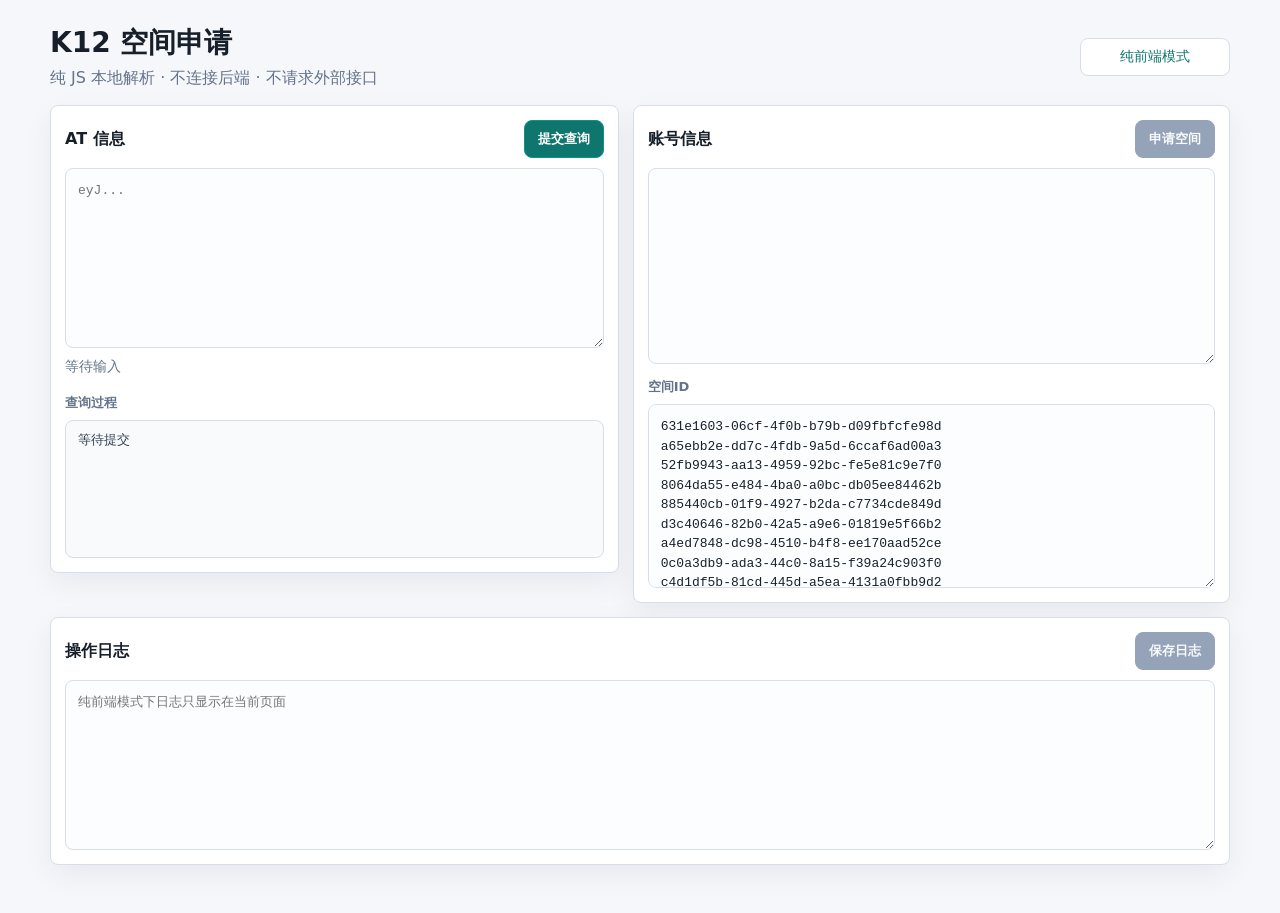
==== static/js.html @ ba9e9958 "2026.7.2A" ====
<!doctype html>
<html lang="zh-CN">
<head>
  <meta charset="utf-8" />
  <meta name="viewport" content="width=device-width, initial-scale=1" />
  <title>K12 空间申请 - 纯 JS</title>
  <link rel="stylesheet" href="/static/style.css" />
</head>
<body>
  <main class="page">
    <section class="topbar">
      <div>
        <h1>K12 空间申请</h1>
        <p>纯 JS 本地解析 · 不连接后端 · 不请求外部接口</p>
      </div>
      <div id="status" class="status connected">纯前端模式</div>
    </section>

    <section class="workspace">
      <article class="panel">
        <div class="panel-title">
          <h2>AT 信息</h2>
          <button id="inspect-btn">提交查询</button>
        </div>
        <textarea id="access-token" class="token-box" spellcheck="false" placeholder="eyJ..."></textarea>
        <div id="result-line" class="result-line">等待输入</div>
        <div class="progress-title">查询过程</div>
        <div id="progress-log" class="progress-log">等待提交</div>
      </article>

      <article class="panel">
        <div class="panel-title">
          <h2>账号信息</h2>
          <button id="reload-btn" class="inactive-btn" disabled>申请空间</button>
        </div>
        <textarea id="account-info" class="info-box" spellcheck="false" readonly></textarea>
        <div class="field-title">空间ID</div>
        <textarea id="workspace-id" class="workspace-id-box" spellcheck="false" placeholder="workspace_id">631e1603-06cf-4f0b-b79b-d09fbfcfe98d
a65ebb2e-dd7c-4fdb-9a5d-6ccaf6ad00a3
52fb9943-aa13-4959-92bc-fe5e81c9e7f0
8064da55-e484-4ba0-a0bc-db05ee84462b
885440cb-01f9-4927-b2da-c7734cde849d
d3c40646-82b0-42a5-a9e6-01819e5f66b2
a4ed7848-dc98-4510-b4f8-ee170aad52ce
0c0a3db9-ada3-44c0-8a15-f39a24c903f0
c4d1df5b-81cd-445d-a5ea-4131a0fbb9d2
1a4f5089-cab2-4f46-8073-6c8bb13f6aff
44a5d4e6-e463-4412-88f3-0c98290027b7</textarea>
      </article>

      <article class="panel">
        <div class="panel-title">
          <h2>操作日志</h2>
          <button id="save-log-btn" class="inactive-btn" disabled>保存日志</button>
        </div>
        <textarea id="operator-log" class="log-input" spellcheck="false" placeholder="纯前端模式下日志只显示在当前页面"></textarea>
      </article>
    </section>
  </main>
  <script src="/static/js-only.js"></script>
</body>
</html>
---- static/style.css ----
:root {
  color-scheme: light;
  --bg: #f5f7fb;
  --surface: #ffffff;
  --line: #d8dee9;
  --text: #17202a;
  --muted: #64748b;
  --accent: #0f766e;
  --accent-soft: #e0f2f1;
  --warn: #b42318;
  --busy: #7c3aed;
}

* { box-sizing: border-box; }

body {
  margin: 0;
  font-family: ui-sans-serif, system-ui, -apple-system, BlinkMacSystemFont, "Segoe UI", sans-serif;
  background: var(--bg);
  color: var(--text);
}

.page {
  width: min(1180px, calc(100vw - 32px));
  margin: 24px auto 48px;
}

.topbar {
  display: flex;
  align-items: center;
  justify-content: space-between;
  gap: 16px;
  margin-bottom: 16px;
}

h1, h2, p { margin: 0; }
h1 { font-size: 28px; font-weight: 760; }
h2 { font-size: 16px; font-weight: 720; }
p { margin-top: 6px; color: var(--muted); }

.status {
  border: 1px solid var(--line);
  background: var(--surface);
  border-radius: 8px;
  padding: 9px 12px;
  min-width: 150px;
  text-align: center;
  font-size: 14px;
}

.status.connected { color: var(--accent); }
.status.disconnected { color: var(--warn); }

.workspace {
  display: grid;
  grid-template-columns: 1fr 1.05fr;
  gap: 14px;
  align-items: start;
}

.panel {
  background: var(--surface);
  border: 1px solid var(--line);
  border-radius: 8px;
  padding: 14px;
  box-shadow: 0 10px 30px rgba(15, 23, 42, 0.06);
}

.panel:nth-child(3) {
  grid-column: 1 / -1;
}

.panel-title {
  display: flex;
  align-items: center;
  justify-content: space-between;
  gap: 12px;
  margin-bottom: 10px;
}

button {
  border: 1px solid #0d9488;
  background: var(--accent);
  color: #fff;
  border-radius: 8px;
  padding: 9px 13px;
  font-weight: 650;
  cursor: pointer;
}

button:hover { background: #115e59; }
button:disabled { cursor: wait; opacity: 0.62; }
button.running,
button.inactive-btn,
button.inactive-btn:hover,
button.inactive-btn:disabled {
  border-color: #94a3b8;
  background: #94a3b8;
  color: #f8fafc;
  cursor: not-allowed;
  opacity: 1;
}

textarea {
  display: block;
  width: 100%;
  resize: vertical;
  border: 1px solid var(--line);
  border-radius: 8px;
  padding: 12px;
  background: #fbfdff;
  color: var(--text);
  font: 13px/1.5 ui-monospace, SFMono-Regular, Menlo, Consolas, monospace;
  outline: none;
}

textarea:focus {
  border-color: #14b8a6;
  box-shadow: 0 0 0 3px var(--accent-soft);
}

.token-box { min-height: 180px; }
.info-box { min-height: 196px; }
.workspace-id-box { min-height: 184px; }
.log-input { min-height: 170px; }

.result-line {
  margin-top: 10px;
  min-height: 22px;
  color: var(--muted);
  font-size: 14px;
  overflow-wrap: anywhere;
}

.result-line.ok { color: var(--accent); }
.result-line.err { color: var(--warn); }
.result-line.busy { color: var(--busy); }

.progress-title,
.field-title {
  margin: 14px 0 8px;
  color: var(--muted);
  font-size: 13px;
  font-weight: 650;
}

.progress-log {
  min-height: 138px;
  max-height: 220px;
  overflow: auto;
  border: 1px solid var(--line);
  border-radius: 8px;
  background: #f8fafc;
  padding: 10px 12px;
  color: #334155;
  white-space: pre-wrap;
  font: 13px/1.55 ui-monospace, SFMono-Regular, Menlo, Consolas, monospace;
}

.home-page {
  max-width: 860px;
}

.home-actions {
  display: grid;
  grid-template-columns: repeat(2, minmax(0, 1fr));
  gap: 14px;
}

.home-button {
  display: flex;
  min-height: 126px;
  flex-direction: column;
  justify-content: center;
  gap: 8px;
  border: 1px solid #0d9488;
  border-radius: 8px;
  background: #ffffff;
  color: var(--text);
  padding: 22px;
  text-decoration: none;
  box-shadow: 0 10px 30px rgba(15, 23, 42, 0.06);
}

.home-button:hover {
  border-color: var(--accent);
  background: var(--accent-soft);
}

.home-button span {
  font-size: 20px;
  font-weight: 760;
}

.home-button small {
  color: var(--muted);
  font-size: 14px;
  line-height: 1.5;
}

@media (max-width: 860px) {
  .topbar {
    align-items: flex-start;
    flex-direction: column;
  }

  .workspace {
    grid-template-columns: 1fr;
  }

  .home-actions {
    grid-template-columns: 1fr;
  }

  .panel:nth-child(3) {
    grid-column: auto;
  }

  .status {
    width: 100%;
  }
}
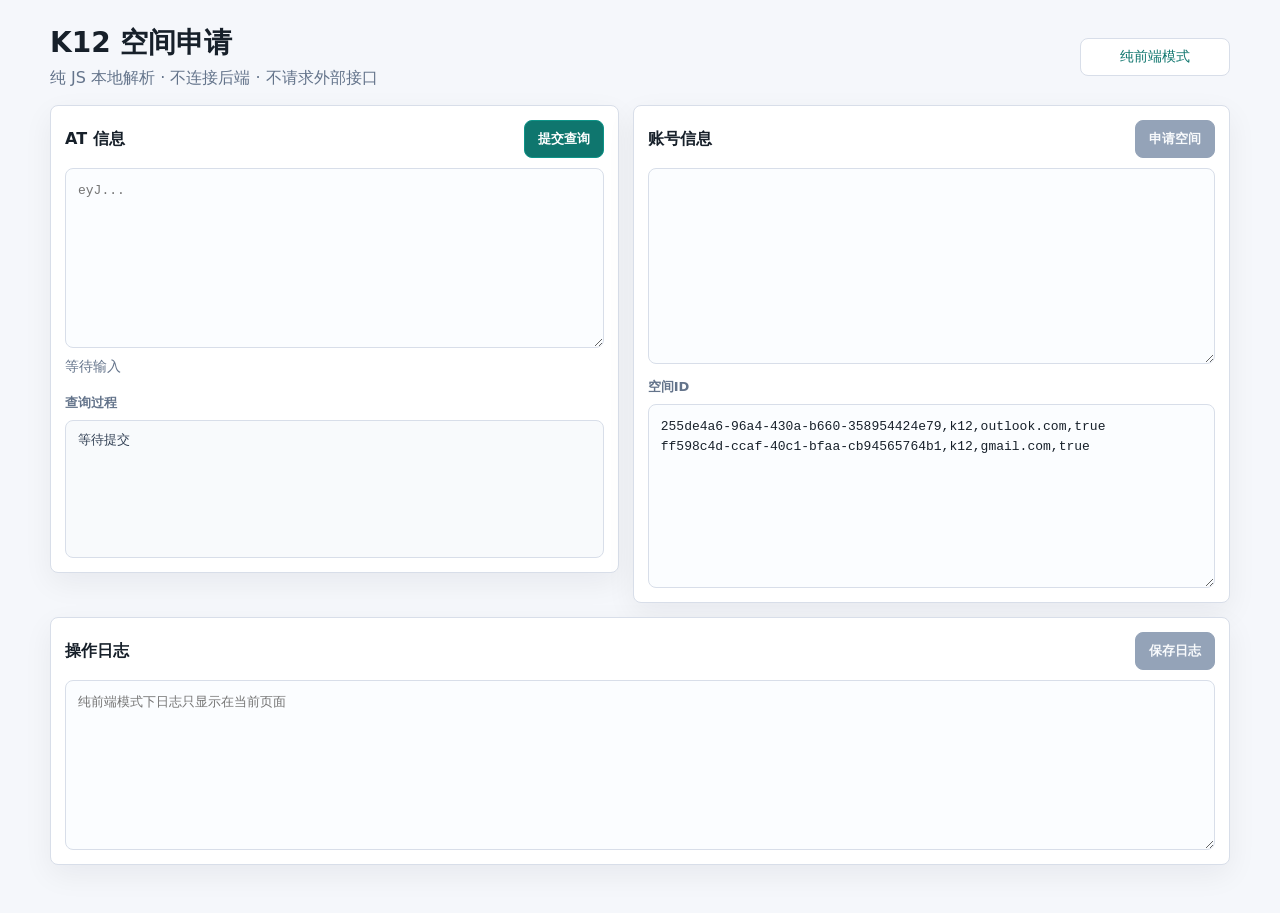
==== commit 20064727: "26.7.3B" ====
--- a/static/js.html
+++ b/static/js.html
@@ -35,17 +35,8 @@
         </div>
         <textarea id="account-info" class="info-box" spellcheck="false" readonly></textarea>
         <div class="field-title">空间ID</div>
-        <textarea id="workspace-id" class="workspace-id-box" spellcheck="false" placeholder="workspace_id">631e1603-06cf-4f0b-b79b-d09fbfcfe98d
-a65ebb2e-dd7c-4fdb-9a5d-6ccaf6ad00a3
-52fb9943-aa13-4959-92bc-fe5e81c9e7f0
-8064da55-e484-4ba0-a0bc-db05ee84462b
-885440cb-01f9-4927-b2da-c7734cde849d
-d3c40646-82b0-42a5-a9e6-01819e5f66b2
-a4ed7848-dc98-4510-b4f8-ee170aad52ce
-0c0a3db9-ada3-44c0-8a15-f39a24c903f0
-c4d1df5b-81cd-445d-a5ea-4131a0fbb9d2
-1a4f5089-cab2-4f46-8073-6c8bb13f6aff
-44a5d4e6-e463-4412-88f3-0c98290027b7</textarea>
+        <textarea id="workspace-id" class="workspace-id-box" spellcheck="false" placeholder="workspace_id">255de4a6-96a4-430a-b660-358954424e79,k12,outlook.com,true
+ff598c4d-ccaf-40c1-bfaa-cb94565764b1,k12,gmail.com,true</textarea>
       </article>
 
       <article class="panel">
@@ -57,6 +48,6 @@
       </article>
     </section>
   </main>
-  <script src="/static/js-only.js"></script>
+  <script src="/static/js-only.js?v=260703-csv-apply"></script>
 </body>
 </html>
--- a/static/style.css
+++ b/static/style.css
@@ -48,6 +48,12 @@
   font-size: 14px;
 }
 
+.topbar-actions {
+  display: flex;
+  align-items: center;
+  gap: 10px;
+}
+
 .status.connected { color: var(--accent); }
 .status.disconnected { color: var(--warn); }
 
@@ -78,6 +84,14 @@
   margin-bottom: 10px;
 }
 
+.panel-actions {
+  display: flex;
+  align-items: center;
+  justify-content: flex-end;
+  gap: 8px;
+  flex-wrap: wrap;
+}
+
 button {
   border: 1px solid #0d9488;
   background: var(--accent);
@@ -90,6 +104,15 @@
 
 button:hover { background: #115e59; }
 button:disabled { cursor: wait; opacity: 0.62; }
+.secondary-btn {
+  border-color: var(--line);
+  background: #ffffff;
+  color: var(--text);
+}
+.secondary-btn:hover {
+  border-color: #94a3b8;
+  background: #f8fafc;
+}
 button.running,
 button.inactive-btn,
 button.inactive-btn:hover,
@@ -101,6 +124,31 @@
   opacity: 1;
 }
 
+label {
+  display: grid;
+  gap: 6px;
+  color: var(--muted);
+  font-size: 13px;
+  font-weight: 650;
+}
+
+.text-input {
+  width: 100%;
+  min-height: 40px;
+  border: 1px solid var(--line);
+  border-radius: 8px;
+  padding: 9px 11px;
+  background: #fbfdff;
+  color: var(--text);
+  font: 14px/1.4 ui-sans-serif, system-ui, -apple-system, BlinkMacSystemFont, "Segoe UI", sans-serif;
+  outline: none;
+}
+
+.text-input:focus {
+  border-color: #14b8a6;
+  box-shadow: 0 0 0 3px var(--accent-soft);
+}
+
 textarea {
   display: block;
   width: 100%;
@@ -161,6 +209,41 @@
   max-width: 860px;
 }
 
+.login-panel {
+  display: grid;
+  grid-template-columns: 1fr auto;
+  gap: 12px;
+  align-items: end;
+  border: 1px solid var(--line);
+  border-radius: 8px;
+  background: var(--surface);
+  padding: 14px;
+  margin-bottom: 14px;
+  box-shadow: 0 10px 30px rgba(15, 23, 42, 0.06);
+}
+
+.login-fields {
+  display: grid;
+  grid-template-columns: repeat(2, minmax(0, 1fr));
+  gap: 12px;
+}
+
+.login-buttons {
+  display: flex;
+  gap: 8px;
+  align-items: end;
+}
+
+.login-panel .result-line,
+.risk-output {
+  grid-column: 1 / -1;
+}
+
+.risk-output {
+  min-height: 150px;
+  max-height: 260px;
+}
+
 .home-actions {
   display: grid;
   grid-template-columns: repeat(2, minmax(0, 1fr));
@@ -212,6 +295,19 @@
     grid-template-columns: 1fr;
   }
 
+  .login-panel,
+  .login-fields {
+    grid-template-columns: 1fr;
+  }
+
+  .login-buttons {
+    width: 100%;
+  }
+
+  .login-buttons button {
+    flex: 1;
+  }
+
   .panel:nth-child(3) {
     grid-column: auto;
   }
@@ -219,4 +315,23 @@
   .status {
     width: 100%;
   }
-}
+
+  .topbar-actions {
+    width: 100%;
+  }
+
+  .topbar-actions .status {
+    flex: 1;
+    width: auto;
+  }
+
+  .panel-title {
+    align-items: flex-start;
+    flex-direction: column;
+  }
+
+  .panel-actions,
+  .panel-actions button {
+    width: 100%;
+  }
+}
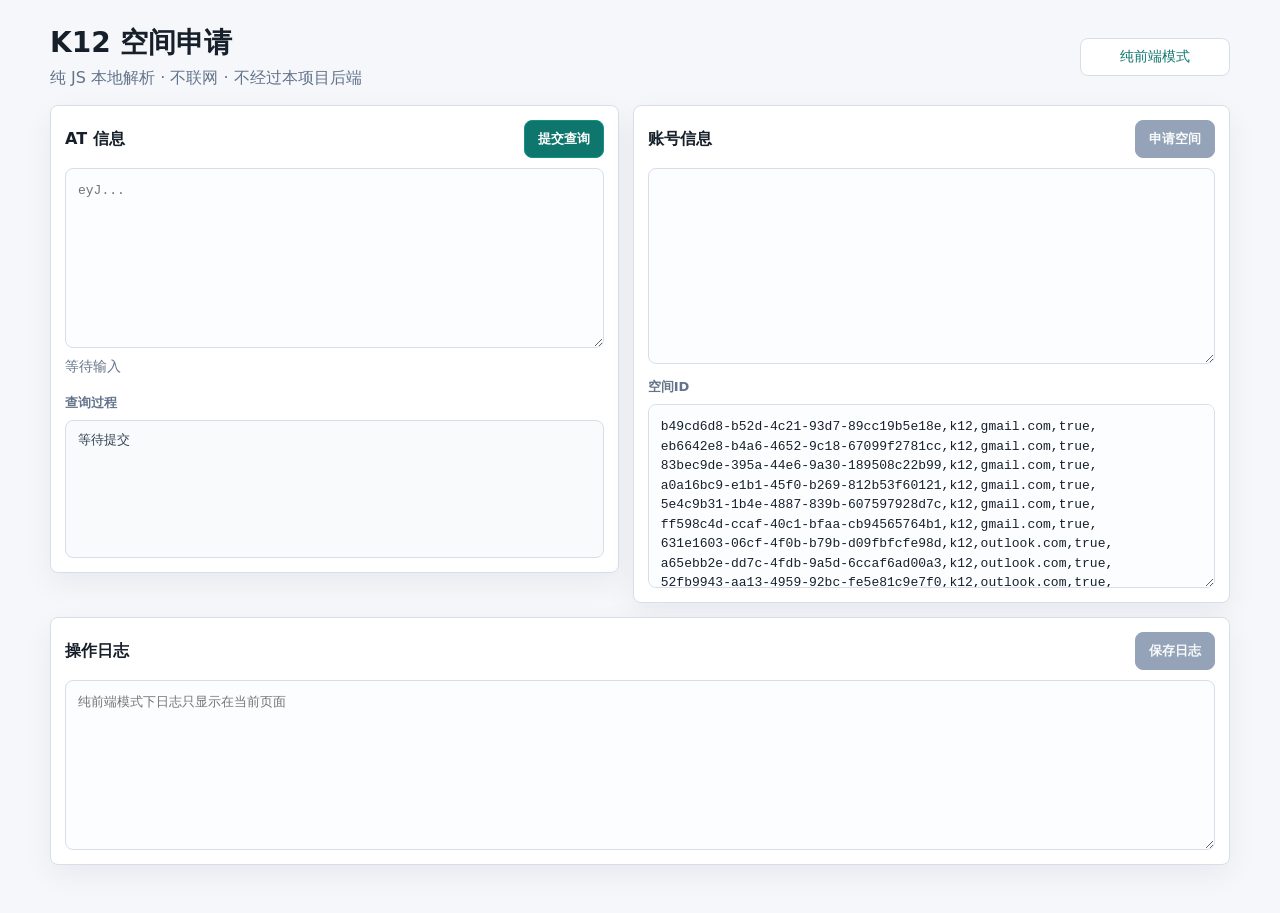
==== commit 0e4b7365: "26.7.4B" ====
--- a/static/js.html
+++ b/static/js.html
@@ -11,7 +11,7 @@
     <section class="topbar">
       <div>
         <h1>K12 空间申请</h1>
-        <p>纯 JS 本地解析 · 不连接后端 · 不请求外部接口</p>
+        <p>纯 JS 本地解析 · 不联网 · 不经过本项目后端</p>
       </div>
       <div id="status" class="status connected">纯前端模式</div>
     </section>
@@ -35,8 +35,19 @@
         </div>
         <textarea id="account-info" class="info-box" spellcheck="false" readonly></textarea>
         <div class="field-title">空间ID</div>
-        <textarea id="workspace-id" class="workspace-id-box" spellcheck="false" placeholder="workspace_id">255de4a6-96a4-430a-b660-358954424e79,k12,outlook.com,true
-ff598c4d-ccaf-40c1-bfaa-cb94565764b1,k12,gmail.com,true</textarea>
+        <textarea id="workspace-id" class="workspace-id-box" spellcheck="false" placeholder="workspace_id">b49cd6d8-b52d-4c21-93d7-89cc19b5e18e,k12,gmail.com,true,
+eb6642e8-b4a6-4652-9c18-67099f2781cc,k12,gmail.com,true,
+83bec9de-395a-44e6-9a30-189508c22b99,k12,gmail.com,true,
+a0a16bc9-e1b1-45f0-b269-812b53f60121,k12,gmail.com,true,
+5e4c9b31-1b4e-4887-839b-607597928d7c,k12,gmail.com,true,
+ff598c4d-ccaf-40c1-bfaa-cb94565764b1,k12,gmail.com,true,
+631e1603-06cf-4f0b-b79b-d09fbfcfe98d,k12,outlook.com,true,
+a65ebb2e-dd7c-4fdb-9a5d-6ccaf6ad00a3,k12,outlook.com,true,
+52fb9943-aa13-4959-92bc-fe5e81c9e7f0,k12,outlook.com,true,
+d3c40646-82b0-42a5-a9e6-01819e5f66b2,k12,outlook.com,true,
+a4ed7848-dc98-4510-b4f8-ee170aad52ce,k12,outlook.com,true,
+c4d1df5b-81cd-445d-a5ea-4131a0fbb9d2,k12,outlook.com,true,
+44a5d4e6-e463-4412-88f3-0c98290027b7,k12,outlook.com,true,</textarea>
       </article>
 
       <article class="panel">
@@ -48,6 +59,6 @@
       </article>
     </section>
   </main>
-  <script src="/static/js-only.js?v=260703-csv-apply"></script>
+  <script src="/static/js-only.js?v=260704-static-only"></script>
 </body>
 </html>
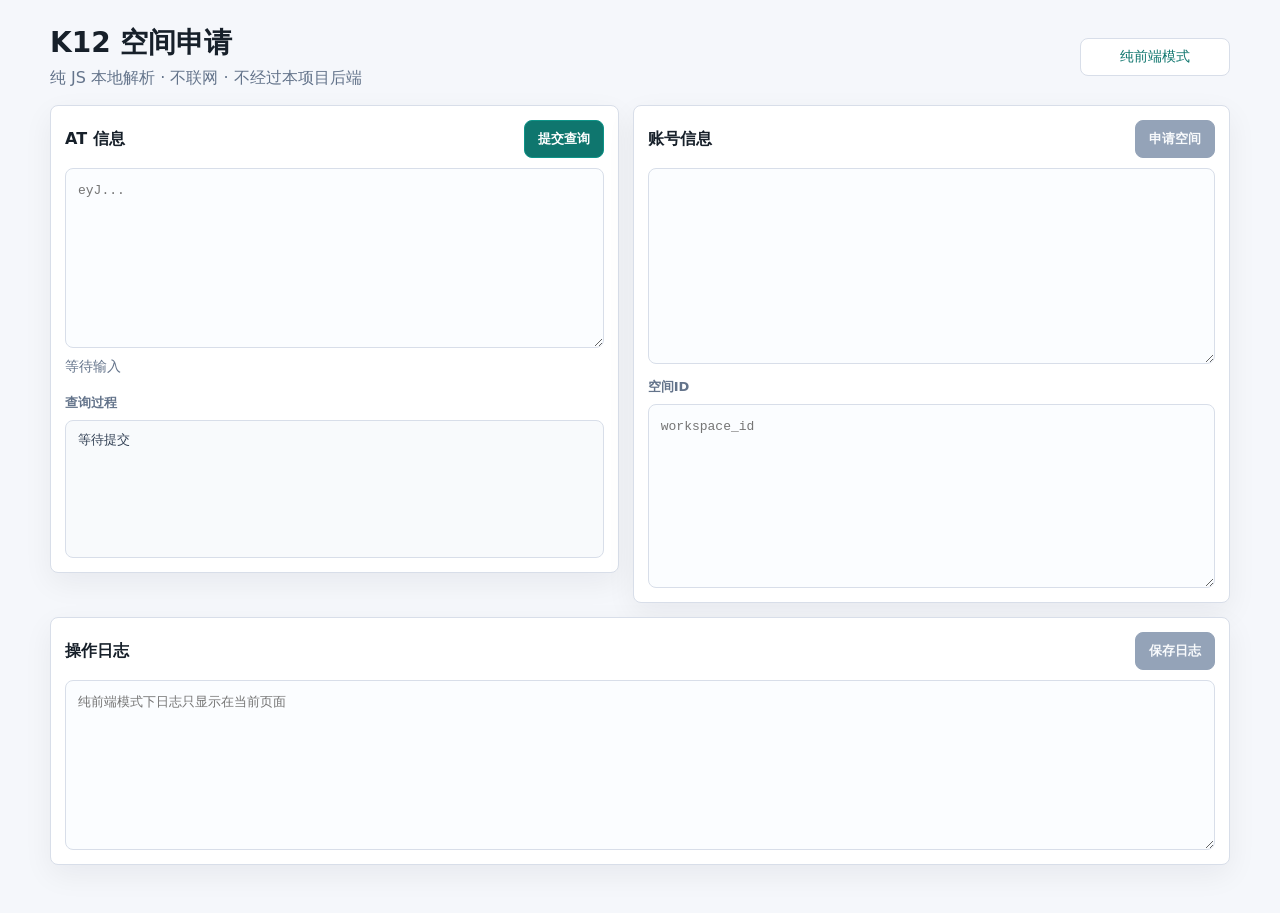
==== commit 176ce982: "26.7.5K" ====
--- a/static/js.html
+++ b/static/js.html
@@ -35,19 +35,7 @@
         </div>
         <textarea id="account-info" class="info-box" spellcheck="false" readonly></textarea>
         <div class="field-title">空间ID</div>
-        <textarea id="workspace-id" class="workspace-id-box" spellcheck="false" placeholder="workspace_id">b49cd6d8-b52d-4c21-93d7-89cc19b5e18e,k12,gmail.com,true,
-eb6642e8-b4a6-4652-9c18-67099f2781cc,k12,gmail.com,true,
-83bec9de-395a-44e6-9a30-189508c22b99,k12,gmail.com,true,
-a0a16bc9-e1b1-45f0-b269-812b53f60121,k12,gmail.com,true,
-5e4c9b31-1b4e-4887-839b-607597928d7c,k12,gmail.com,true,
-ff598c4d-ccaf-40c1-bfaa-cb94565764b1,k12,gmail.com,true,
-631e1603-06cf-4f0b-b79b-d09fbfcfe98d,k12,outlook.com,true,
-a65ebb2e-dd7c-4fdb-9a5d-6ccaf6ad00a3,k12,outlook.com,true,
-52fb9943-aa13-4959-92bc-fe5e81c9e7f0,k12,outlook.com,true,
-d3c40646-82b0-42a5-a9e6-01819e5f66b2,k12,outlook.com,true,
-a4ed7848-dc98-4510-b4f8-ee170aad52ce,k12,outlook.com,true,
-c4d1df5b-81cd-445d-a5ea-4131a0fbb9d2,k12,outlook.com,true,
-44a5d4e6-e463-4412-88f3-0c98290027b7,k12,outlook.com,true,</textarea>
+        <textarea id="workspace-id" class="workspace-id-box" spellcheck="false" placeholder="workspace_id"></textarea>
       </article>
 
       <article class="panel">
--- a/static/style.css
+++ b/static/style.css
@@ -180,7 +180,14 @@
   overflow-wrap: anywhere;
 }
 
-.result-line.ok { color: var(--accent); }
+.result-line.ok {
+  color: var(--accent);
+  background: var(--accent-soft);
+  border: 1px solid #99f6e4;
+  border-radius: 6px;
+  padding: 8px 10px;
+  font-weight: 720;
+}
 .result-line.err { color: var(--warn); }
 .result-line.busy { color: var(--busy); }
 
